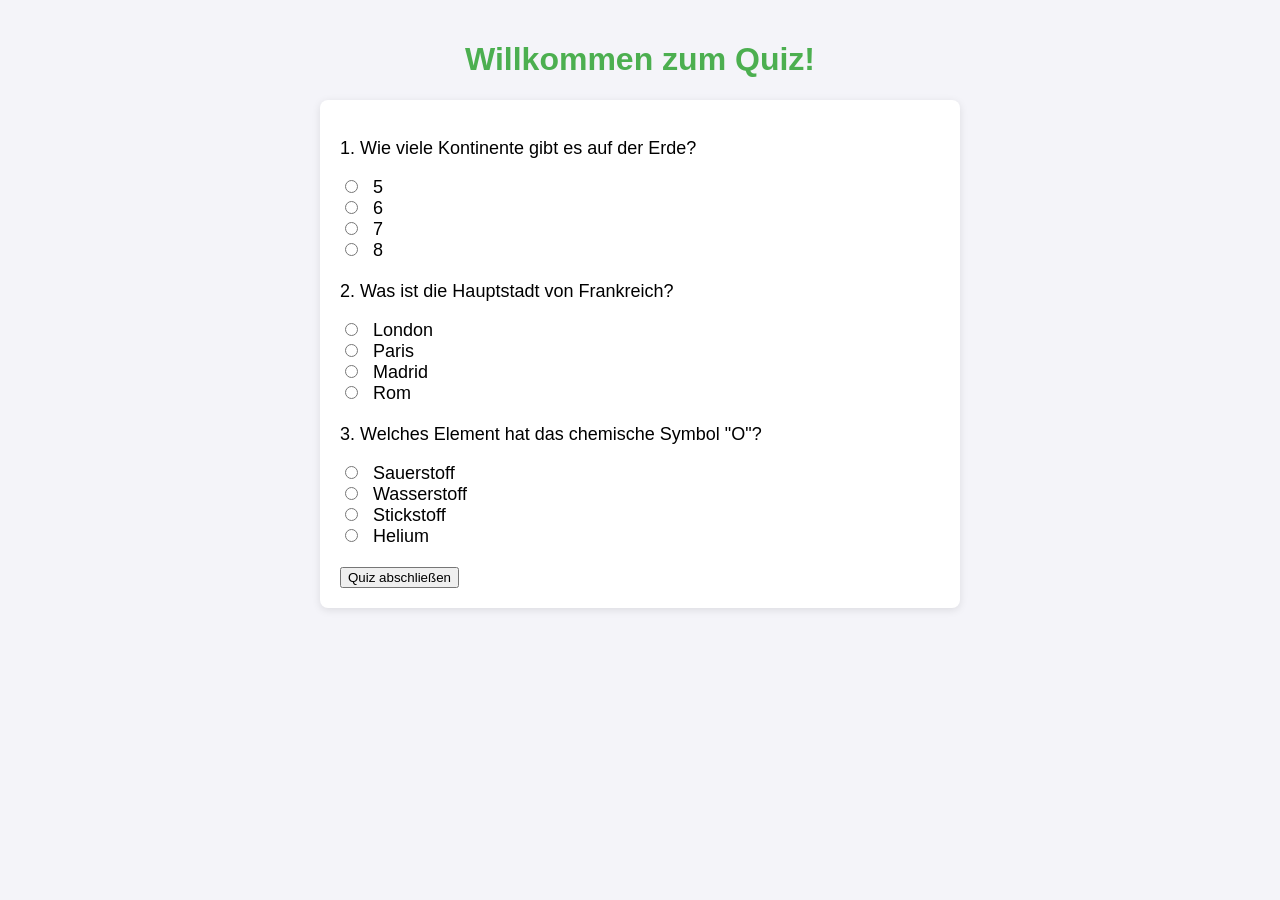
==== index.html @ 1ccce8fc "test1" ====
<!DOCTYPE html>
<html lang="de">
<head>
    <meta charset="UTF-8">
    <meta name="viewport" content="width=device-width, initial-scale=1.0">
    <title>Mein Quiz</title>
    <style>
        body {
            font-family: Arial, sans-serif;
            background-color: #f4f4f9;
            margin: 0;
            padding: 20px;
        }
        h1 {
            text-align: center;
            color: #4CAF50;
        }
        .quiz-container {
            max-width: 600px;
            margin: 0 auto;
            background-color: white;
            padding: 20px;
            border-radius: 8px;
            box-shadow: 0 2px 8px rgba(0, 0, 0, 0.1);
        }
        .question {
            font-size: 18px;
            margin-bottom: 10px;
        }
        .answers {
            margin-bottom: 20px;
        }
        .answers input {
            margin-right: 10px;
        }
        .result {
            font-size: 20px;
            text-align: center;
            padding: 10px;
            background-color: #4CAF50;
            color: white;
            border-radius: 5px;
            display: none;
        }
    </style>
</head>
<body>
    <h1>Willkommen zum Quiz!</h1>
    <div class="quiz-container">
        <div id="quiz">
            <div class="question">
                <p>1. Wie viele Kontinente gibt es auf der Erde?</p>
                <div class="answers">
                    <label><input type="radio" name="q1" value="3"> 5</label><br>
                    <label><input type="radio" name="q1" value="0"> 6</label><br>
                    <label><input type="radio" name="q1" value="1"> 7</label><br>
                    <label><input type="radio" name="q1" value="0"> 8</label>
                </div>
            </div>

            <div class="question">
                <p>2. Was ist die Hauptstadt von Frankreich?</p>
                <div class="answers">
                    <label><input type="radio" name="q2" value="0"> London</label><br>
                    <label><input type="radio" name="q2" value="1"> Paris</label><br>
                    <label><input type="radio" name="q2" value="0"> Madrid</label><br>
                    <label><input type="radio" name="q2" value="0"> Rom</label>
                </div>
            </div>

            <div class="question">
                <p>3. Welches Element hat das chemische Symbol "O"?</p>
                <div class="answers">
                    <label><input type="radio" name="q3" value="1"> Sauerstoff</label><br>
                    <label><input type="radio" name="q3" value="0"> Wasserstoff</label><br>
                    <label><input type="radio" name="q3" value="0"> Stickstoff</label><br>
                    <label><input type="radio" name="q3" value="0"> Helium</label>
                </div>
            </div>

            <button onclick="checkAnswers()">Quiz abschließen</button>
        </div>

        <div id="result" class="result"></div>
    </div>

    <script>
        function checkAnswers() {
            var score = 0;

            // Frage 1
            var q1 = document.querySelector('input[name="q1"]:checked');
            if (q1 && q1.value == "1") score++;

            // Frage 2
            var q2 = document.querySelector('input[name="q2"]:checked');
            if (q2 && q2.value == "1") score++;

            // Frage 3
            var q3 = document.querySelector('input[name="q3"]:checked');
            if (q3 && q3.value == "1") score++;

            // Ergebnis anzeigen
            var result = document.getElementById('result');
            result.style.display = 'block';
            result.textContent = "Du hast " + score + " von 3 Punkten erreicht!";
        }
    </script>
</body>
</html>
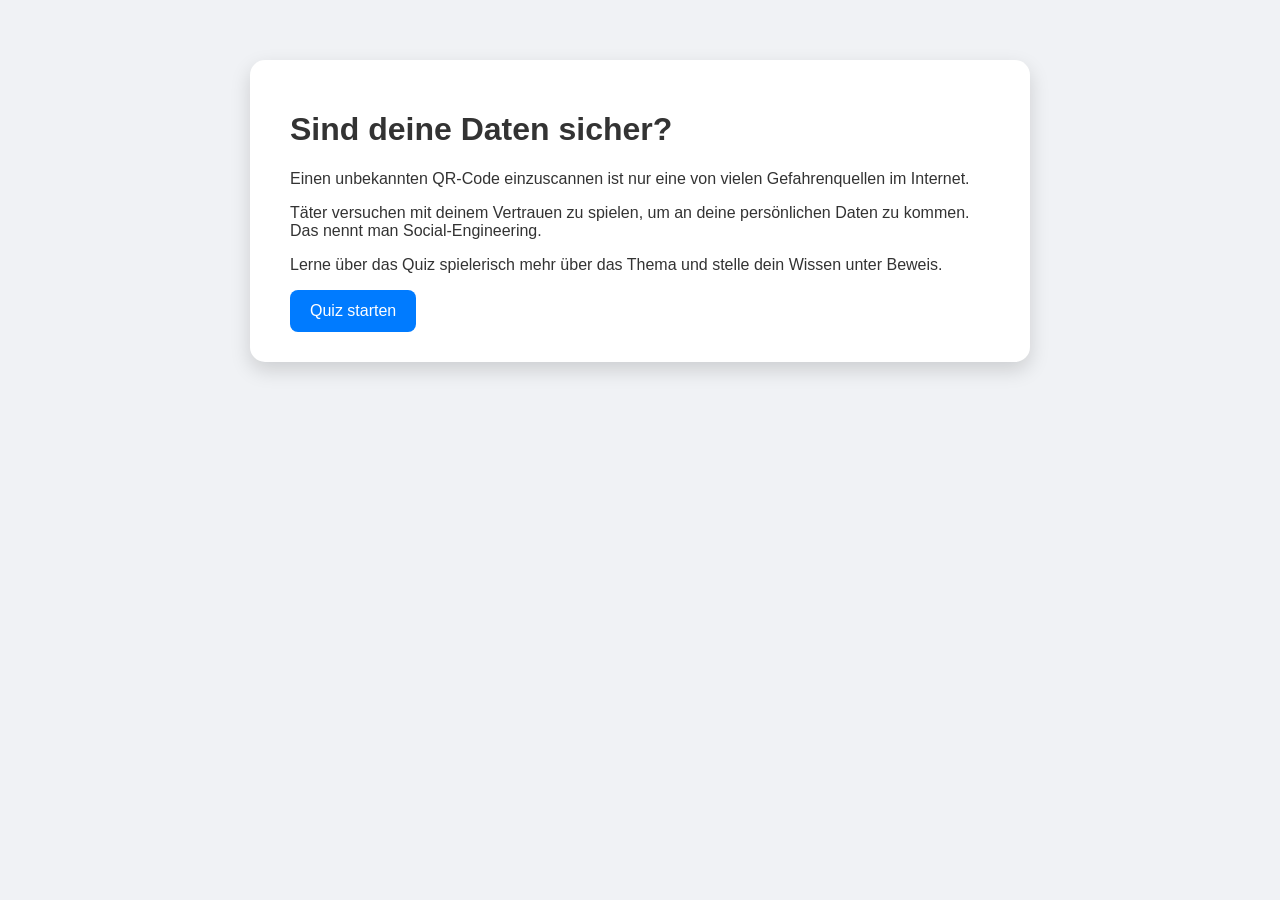
==== commit 4185fdd6: "Frontend gepusht Template Frontend ausgetauscht, gegen tatsächliches Frontend" ====
--- a/index.html
+++ b/index.html
@@ -1,110 +1,23 @@
-<!DOCTYPE html>
-<html lang="de">
+<!DOCTYPE HTML>
+<html>
 <head>
     <meta charset="UTF-8">
-    <meta name="viewport" content="width=device-width, initial-scale=1.0">
-    <title>Mein Quiz</title>
-    <style>
-        body {
-            font-family: Arial, sans-serif;
-            background-color: #f4f4f9;
-            margin: 0;
-            padding: 20px;
-        }
-        h1 {
-            text-align: center;
-            color: #4CAF50;
-        }
-        .quiz-container {
-            max-width: 600px;
-            margin: 0 auto;
-            background-color: white;
-            padding: 20px;
-            border-radius: 8px;
-            box-shadow: 0 2px 8px rgba(0, 0, 0, 0.1);
-        }
-        .question {
-            font-size: 18px;
-            margin-bottom: 10px;
-        }
-        .answers {
-            margin-bottom: 20px;
-        }
-        .answers input {
-            margin-right: 10px;
-        }
-        .result {
-            font-size: 20px;
-            text-align: center;
-            padding: 10px;
-            background-color: #4CAF50;
-            color: white;
-            border-radius: 5px;
-            display: none;
-        }
-    </style>
+    <title>Social Engineering Quiz</title>
+    <meta name="description" content="Ein Quiz zum Thema Social Engineering">
+    <meta name="language" content="de">
+    <meta name="publisher" content="FI25_1 (Amon, Brian, Corven, Leon, Leonard, Shahin)">
+    <meta name="page-topic" content="Quiz">
+	
+	<link rel="stylesheet" href="styles/quiz.css">
 </head>
-<body>
-    <h1>Willkommen zum Quiz!</h1>
-    <div class="quiz-container">
-        <div id="quiz">
-            <div class="question">
-                <p>1. Wie viele Kontinente gibt es auf der Erde?</p>
-                <div class="answers">
-                    <label><input type="radio" name="q1" value="3"> 5</label><br>
-                    <label><input type="radio" name="q1" value="0"> 6</label><br>
-                    <label><input type="radio" name="q1" value="1"> 7</label><br>
-                    <label><input type="radio" name="q1" value="0"> 8</label>
-                </div>
-            </div>
-
-            <div class="question">
-                <p>2. Was ist die Hauptstadt von Frankreich?</p>
-                <div class="answers">
-                    <label><input type="radio" name="q2" value="0"> London</label><br>
-                    <label><input type="radio" name="q2" value="1"> Paris</label><br>
-                    <label><input type="radio" name="q2" value="0"> Madrid</label><br>
-                    <label><input type="radio" name="q2" value="0"> Rom</label>
-                </div>
-            </div>
-
-            <div class="question">
-                <p>3. Welches Element hat das chemische Symbol "O"?</p>
-                <div class="answers">
-                    <label><input type="radio" name="q3" value="1"> Sauerstoff</label><br>
-                    <label><input type="radio" name="q3" value="0"> Wasserstoff</label><br>
-                    <label><input type="radio" name="q3" value="0"> Stickstoff</label><br>
-                    <label><input type="radio" name="q3" value="0"> Helium</label>
-                </div>
-            </div>
-
-            <button onclick="checkAnswers()">Quiz abschließen</button>
-        </div>
-
-        <div id="result" class="result"></div>
-    </div>
-
-    <script>
-        function checkAnswers() {
-            var score = 0;
-
-            // Frage 1
-            var q1 = document.querySelector('input[name="q1"]:checked');
-            if (q1 && q1.value == "1") score++;
-
-            // Frage 2
-            var q2 = document.querySelector('input[name="q2"]:checked');
-            if (q2 && q2.value == "1") score++;
-
-            // Frage 3
-            var q3 = document.querySelector('input[name="q3"]:checked');
-            if (q3 && q3.value == "1") score++;
-
-            // Ergebnis anzeigen
-            var result = document.getElementById('result');
-            result.style.display = 'block';
-            result.textContent = "Du hast " + score + " von 3 Punkten erreicht!";
-        }
-    </script>
+<body class="index-page">
+	<div class="quiz_frame">
+    <h1>Sind deine Daten sicher?</h1>
+    <p>Einen unbekannten QR-Code einzuscannen ist nur eine von vielen Gefahrenquellen im Internet.</p>
+    <p>Täter versuchen mit deinem Vertrauen zu spielen, um an deine persönlichen Daten zu kommen. Das nennt man Social-Engineering.</p>
+    <p>Lerne über das Quiz spielerisch mehr über das Thema und stelle dein Wissen unter Beweis.</p>
+    
+    <a href="quiz.html"><button>Quiz starten</button></a>
+	</div>
 </body>
 </html>
--- a/styles/quiz.css
+++ b/styles/quiz.css
@@ -0,0 +1,165 @@
+/* --- Grundlayout --- */
+body {
+    font-family: 'Segoe UI', Tahoma, Geneva, Verdana, sans-serif;
+    background: #f0f2f5;
+    color: #333;
+    margin: 0;
+    padding: 40px 0;
+    display: flex;
+    justify-content: center;
+}
+
+body.index-page {
+    flex-direction: column;
+    align-items: center;
+    padding: 60px 20px;
+}
+
+.quiz_frame {
+    background: #fff;
+    border-radius: 15px;
+    box-shadow: 0 8px 20px rgba(0,0,0,0.15);
+    padding: 30px 40px;
+    max-width: 700px;
+    width: 90%;
+}
+
+/* --- Fortschrittsleiste --- */
+.quiz_progressbar {
+    display: flex;
+    justify-content: space-between;
+    margin-bottom: 25px;
+}
+
+.quiz_progressbar span {
+    flex: 1;
+    text-align: center;
+    padding: 8px 0;
+    margin: 0 2px;
+    border-radius: 8px;
+    background: #e0e0e0;
+    font-weight: bold;
+    transition: background 0.3s, color 0.3s;
+}
+
+.quiz_progressbar span.active {
+    background: #007BFF;
+    color: #fff;
+}
+
+/* --- Quiz Container --- */
+.quiz_container {
+    display: flex;
+    justify-content: space-between;
+    align-items: center; /* <-- vertikal zentriert */
+    margin-bottom: 20px;
+    gap: 20px;
+}
+
+/* Buttons */
+button {
+    background-color: #007BFF;
+    border: none;
+    color: #fff;
+    padding: 12px 20px;
+    border-radius: 8px;
+    font-size: 16px;
+    cursor: pointer;
+    transition: all 0.2s ease-in-out;
+}
+
+button:hover {
+    background-color: #0056b3;
+    transform: translateY(-1px);
+}
+
+button:disabled {
+    background-color: #ccc;
+    cursor: not-allowed;
+    transform: none;
+}
+
+#prev-btn, #next-btn {
+    background-color: #007BFF;
+    color: #fff;
+    border: none;
+    border-radius: 8px;
+    padding: 12px 15px;
+    font-size: 16px;
+    cursor: pointer;
+    flex-shrink: 0;
+    height: 50px; /* gleiche Höhe wie die Antwortboxen */
+}
+
+#prev-btn:hover, #next-btn:hover {
+    background-color: #0056b3;
+}
+
+#submit-btn {
+    display: block;
+    margin: 20px auto 0 auto;
+    padding: 12px 25px;
+    font-size: 16px;
+    border-radius: 8px;
+    background-color: #007BFF;
+    color: #fff;
+    cursor: pointer;
+}
+
+#submit-btn:hover {
+    background-color: #0056b3;
+}
+
+/* Question Box */
+#question-box {
+    flex: 1;
+}
+
+/* Radio Buttons */
+label {
+    display: flex;
+    align-items: center;
+    margin: 6px 0;
+    padding: 12px 15px;
+    border-radius: 8px;
+    border: 1px solid #ddd;
+    cursor: pointer;
+    transition: all 0.2s ease-in-out;
+    background-color: #f9f9f9;
+}
+
+label:hover {
+    background-color: #e6f0ff;
+}
+
+input[type="radio"] {
+    margin-right: 12px;
+}
+
+/* Checked Effekt */
+input[type="radio"]:checked + strong,
+input[type="radio"]:checked {
+    background-color: #cce0ff;
+    border-color: #007BFF;
+}
+
+/* Feedback Box */
+#feedback {
+    margin-top: 20px;
+    padding: 12px 15px;
+    border-radius: 10px;
+    font-weight: bold;
+    text-align: center;
+}
+
+#feedback.correct {
+    background-color: #d4edda;
+    color: #155724;
+    border: 1px solid #c3e6cb;
+}
+
+#feedback.wrong {
+    background-color: #f8d7da;
+    color: #721c24;
+    border: 1px solid #f5c6cb;
+}
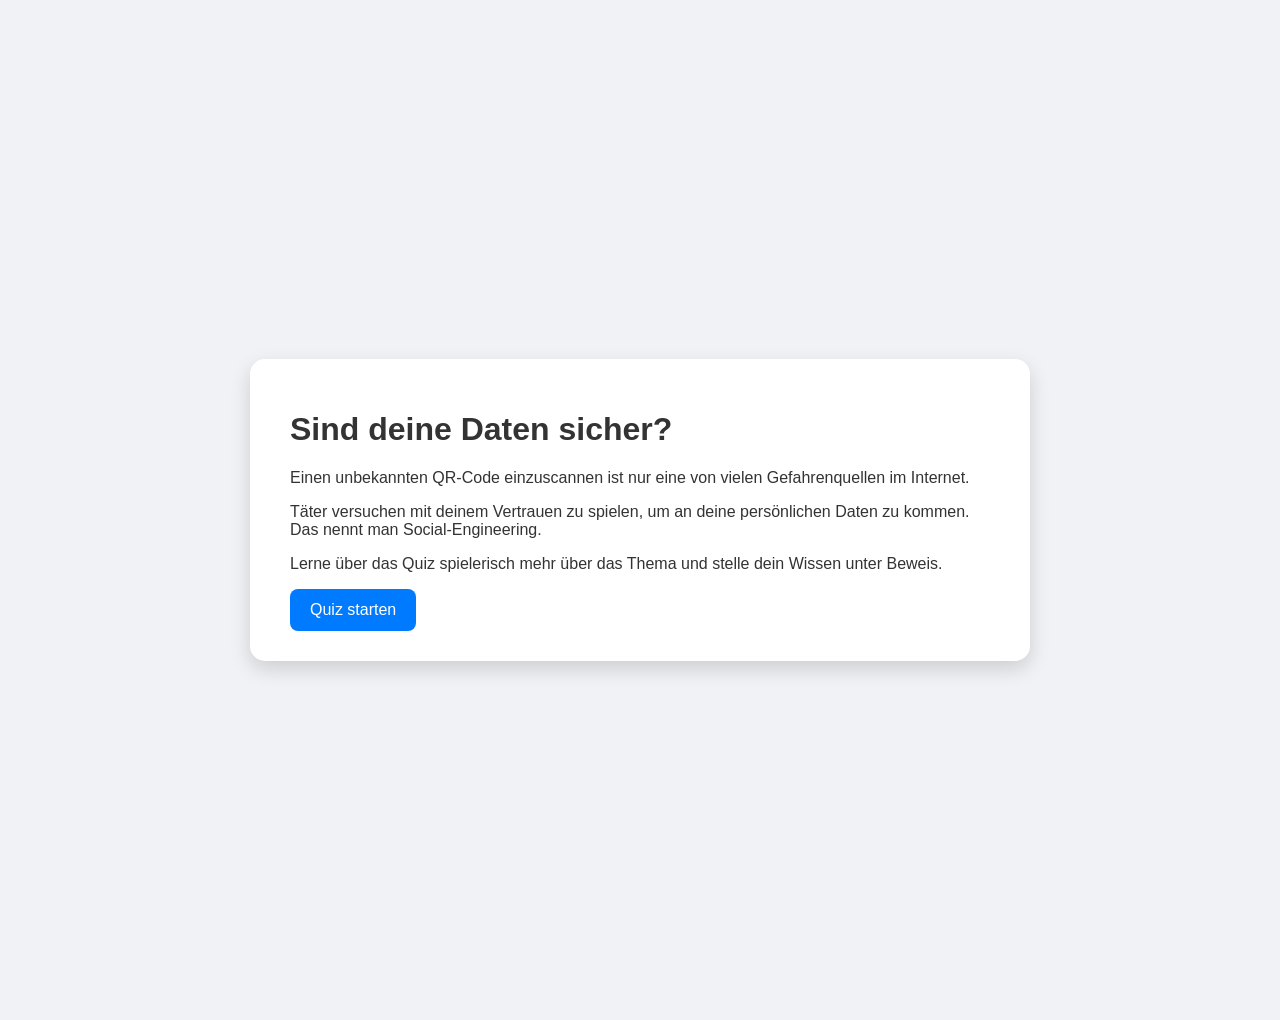
==== commit 10d50f2f: "Anpassungen Handyübersicht Anpassungen, damit der Handyscreen besser genutzt wird." ====
--- a/index.html
+++ b/index.html
@@ -2,11 +2,13 @@
 <html>
 <head>
     <meta charset="UTF-8">
+	<meta name="viewport" content="width=device-width, initial-scale=1.0">
     <title>Social Engineering Quiz</title>
     <meta name="description" content="Ein Quiz zum Thema Social Engineering">
     <meta name="language" content="de">
     <meta name="publisher" content="FI25_1 (Amon, Brian, Corven, Leon, Leonard, Shahin)">
     <meta name="page-topic" content="Quiz">
+	
 	
 	<link rel="stylesheet" href="styles/quiz.css">
 </head>
@@ -17,7 +19,7 @@
     <p>Täter versuchen mit deinem Vertrauen zu spielen, um an deine persönlichen Daten zu kommen. Das nennt man Social-Engineering.</p>
     <p>Lerne über das Quiz spielerisch mehr über das Thema und stelle dein Wissen unter Beweis.</p>
     
-    <a href="quiz.html"><button>Quiz starten</button></a>
+    <a href="Quiz.html"><button>Quiz starten</button></a>
 	</div>
 </body>
 </html>
--- a/styles/quiz.css
+++ b/styles/quiz.css
@@ -7,6 +7,8 @@
     padding: 40px 0;
     display: flex;
     justify-content: center;
+	align-items: flex-start;
+	min-height: 100vh;
 }
 
 body.index-page {
@@ -22,6 +24,34 @@
     padding: 30px 40px;
     max-width: 700px;
     width: 90%;
+}
+
+@media screen and (max-width: 768px) {
+    body {
+        flex-direction: column;
+        align-items: center;
+        justify-content: center;
+        padding: 20px;
+    }
+
+    .quiz_frame {
+        width: 95%;
+        padding: 20px;
+    }
+
+    h1 {
+        font-size: 1.8rem;
+        text-align: center;
+    }
+
+    p {
+        text-align: center;
+        font-size: 1rem;
+    }
+
+    button {
+        font-size: 16px;
+    }
 }
 
 /* --- Fortschrittsleiste --- */
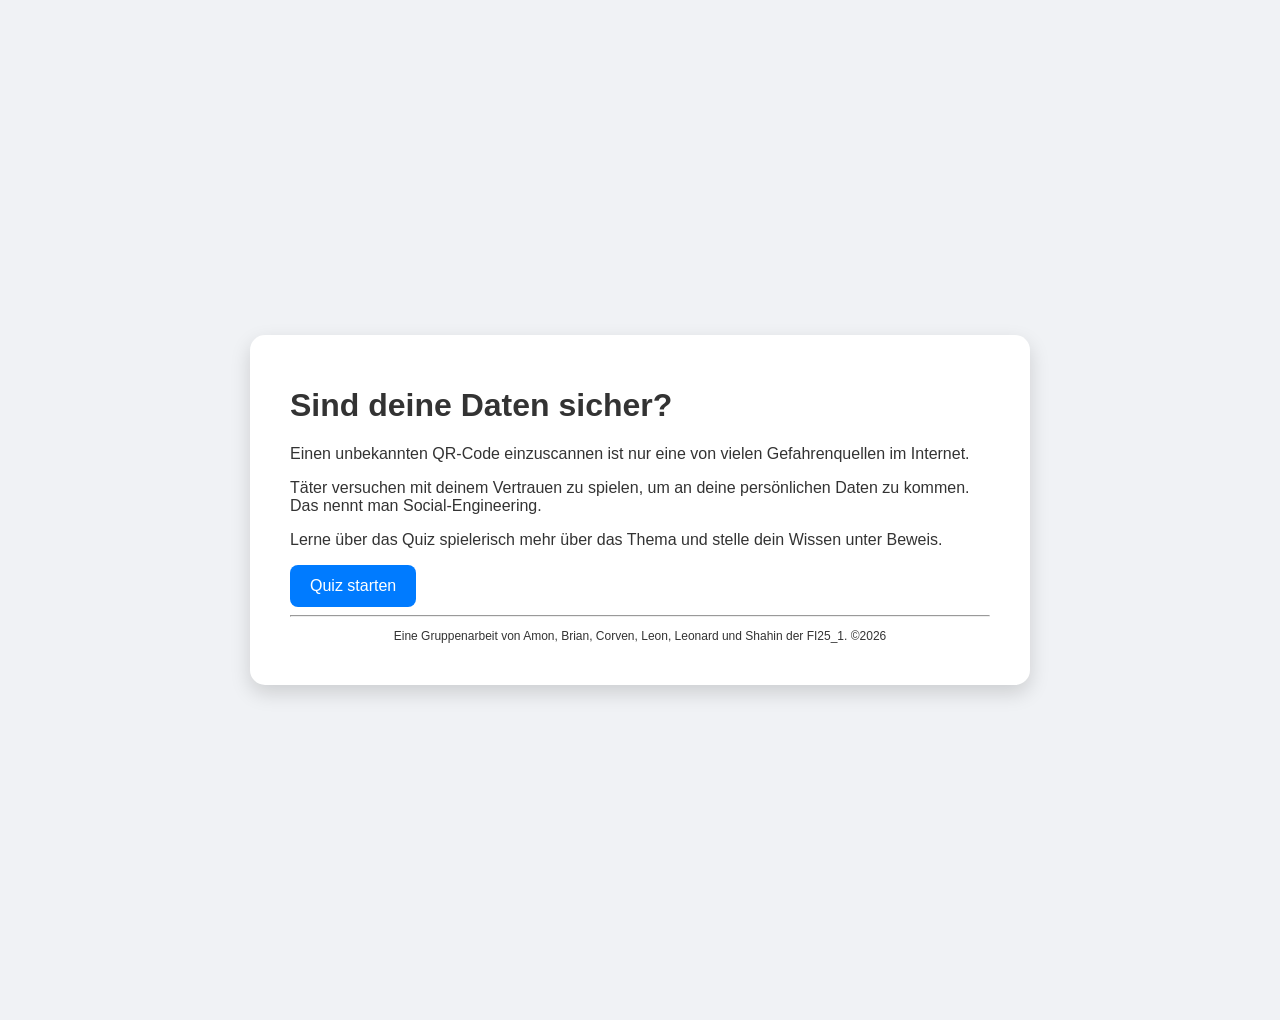
==== commit d9168d40: "Quiz voll funktionsfähig" ====
--- a/index.html
+++ b/index.html
@@ -14,12 +14,17 @@
 </head>
 <body class="index-page">
 	<div class="quiz_frame">
-    <h1>Sind deine Daten sicher?</h1>
-    <p>Einen unbekannten QR-Code einzuscannen ist nur eine von vielen Gefahrenquellen im Internet.</p>
-    <p>Täter versuchen mit deinem Vertrauen zu spielen, um an deine persönlichen Daten zu kommen. Das nennt man Social-Engineering.</p>
-    <p>Lerne über das Quiz spielerisch mehr über das Thema und stelle dein Wissen unter Beweis.</p>
-    
-    <a href="Quiz.html"><button>Quiz starten</button></a>
+		<h1>Sind deine Daten sicher?</h1>
+		<p>Einen unbekannten QR-Code einzuscannen ist nur eine von vielen Gefahrenquellen im Internet.</p>
+		<p>Täter versuchen mit deinem Vertrauen zu spielen, um an deine persönlichen Daten zu kommen. Das nennt man Social-Engineering.</p>
+		<p>Lerne über das Quiz spielerisch mehr über das Thema und stelle dein Wissen unter Beweis.</p>
+		
+		<a href="Quiz.html"><button>Quiz starten</button></a><br>
+		
+		<div class="copyright">
+			<hr>
+			<p>Eine Gruppenarbeit von Amon, Brian, Corven, Leon, Leonard und Shahin der FI25_1. ©2026</p>
+		</div>
 	</div>
 </body>
 </html>
--- a/styles/quiz.css
+++ b/styles/quiz.css
@@ -77,11 +77,32 @@
     color: #fff;
 }
 
+.quiz_progressbar span {
+    padding: 5px 10px;
+    border-radius: 5px;
+    background-color: #ddd;
+}
+
+.correct-step {
+    background-color: #4CAF50 !important;
+    color: white;
+}
+
+.wrong-step {
+    background-color: #f44336 !important;
+    color: white;
+}
+
+.active {
+    background-color: #2196F3 !important;
+    color: white;
+}
+
 /* --- Quiz Container --- */
 .quiz_container {
     display: flex;
     justify-content: space-between;
-    align-items: center; /* <-- vertikal zentriert */
+    align-items: center;
     margin-bottom: 20px;
     gap: 20px;
 }
@@ -164,6 +185,20 @@
 
 input[type="radio"] {
     margin-right: 12px;
+}
+
+.correct {
+    background-color: #4CAF50; /* grün */
+    color: white;
+}
+
+.wrong {
+    background-color: #f44336; /* rot */
+    color: white;
+}
+
+.solution {
+    background-color: #ffeb3b; /* gelb */
 }
 
 /* Checked Effekt */
@@ -192,4 +227,16 @@
     background-color: #f8d7da;
     color: #721c24;
     border: 1px solid #f5c6cb;
-}+}
+
+/* Special */
+.hidden {
+    display: none;
+}
+
+/* Copyright */
+.copyright p {
+    font-size: 12px;
+	text-align: center;
+}
+
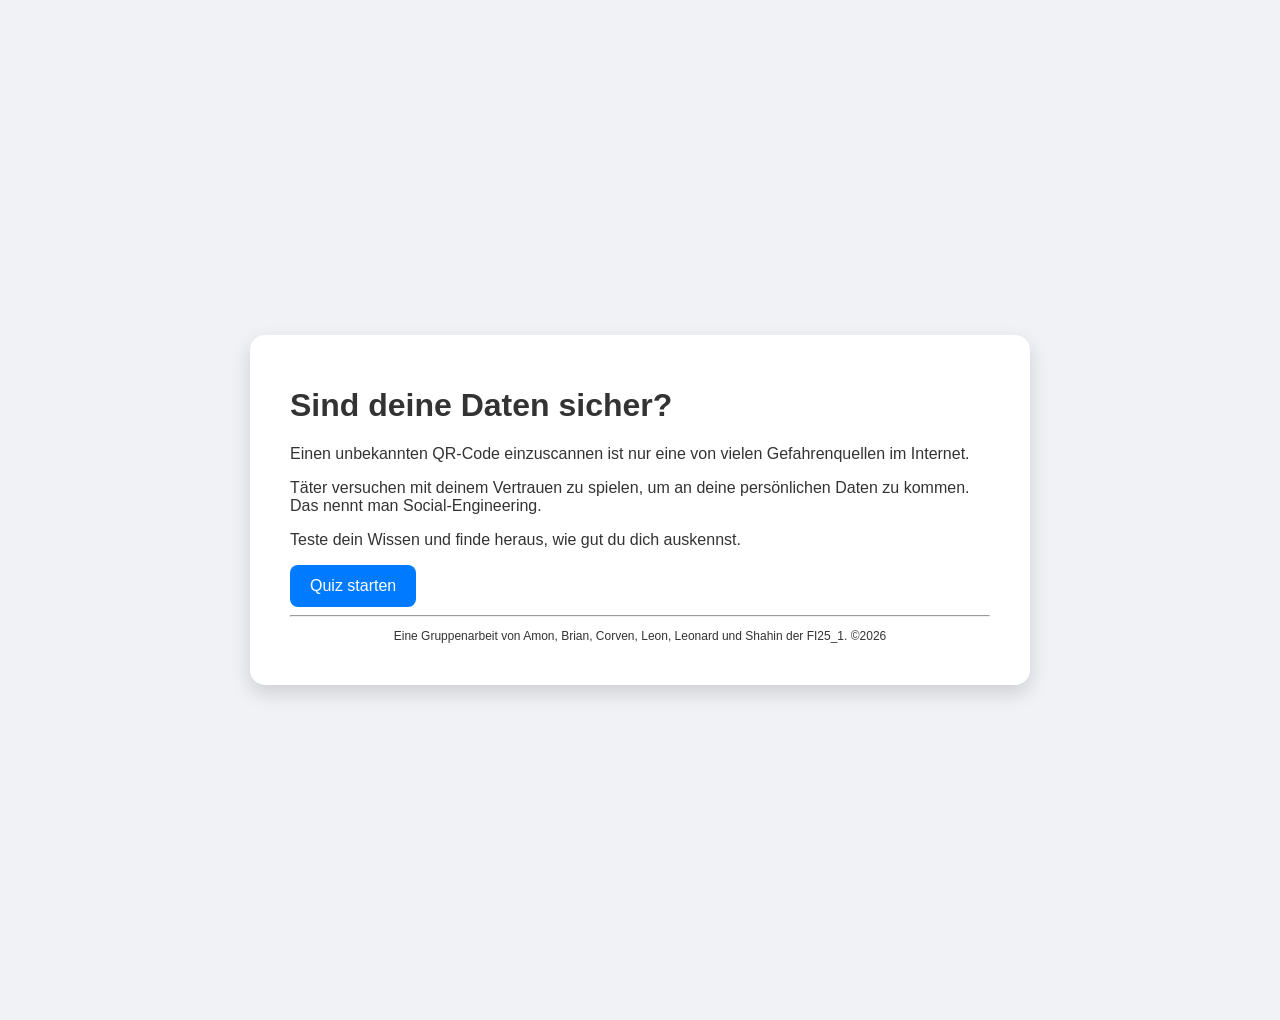
==== commit 509d9d84: "Update index.html Amon hat das Wording nicht ganz gefallen" ====
--- a/index.html
+++ b/index.html
@@ -17,7 +17,7 @@
 		<h1>Sind deine Daten sicher?</h1>
 		<p>Einen unbekannten QR-Code einzuscannen ist nur eine von vielen Gefahrenquellen im Internet.</p>
 		<p>Täter versuchen mit deinem Vertrauen zu spielen, um an deine persönlichen Daten zu kommen. Das nennt man Social-Engineering.</p>
-		<p>Lerne über das Quiz spielerisch mehr über das Thema und stelle dein Wissen unter Beweis.</p>
+		<p>Teste dein Wissen und finde heraus, wie gut du dich auskennst.</p>
 		
 		<a href="Quiz.html"><button>Quiz starten</button></a><br>
 		
@@ -27,4 +27,4 @@
 		</div>
 	</div>
 </body>
-</html>+</html>
